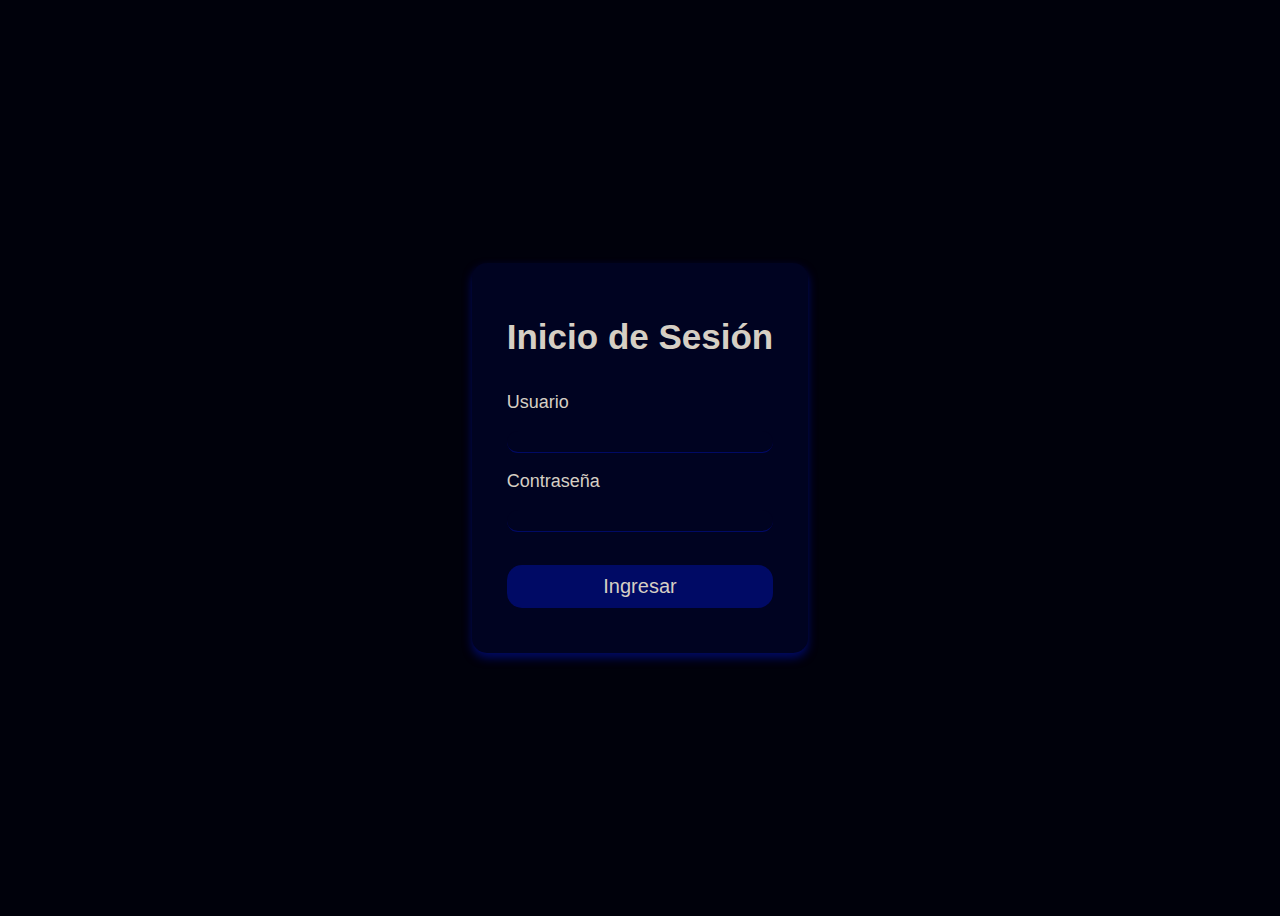
==== html/admin.html @ eee5cd03 "Add files via upload" ====
<!DOCTYPE html>
<html lang="en">
<head>
    <meta charset="UTF-8">
    <meta name="viewport" content="width=device-width, initial-scale=1.0">
    <title>Administrador</title>
    <link rel="stylesheet" href="../css/admin.css">
</head>
<header>
    <nav>
        <h1>Fix&Go</h1>
    <ul>
        <li><a href="admin.html">INICIO</a></li>
        <li><a href="admSolicitud.html">SOLICITUDES</a></li>
        <li><a href="admReseñas.html">RESEÑAS</a></li>
        <li><a href="admRegistrar.html">REGISTRAR TÉCNICO</a></li>
    </ul>
    </nav>
</header>
<body>
<h2>Bienvenido a Fix&Go</h2>
<p>Fix&Go es una nueva alternativa para los servicios de soporte Técnico, estamos aquí para facilitarte la vida si quieres recibir un soporte técnico sin salir de tu casa o si eres un técnico de soporte que quiere trabajar independiente.</p><hr>
<p>Administrador, <br>En esta página tendras acceso a ver todas las solicitudes generadas por parte de los clientes, las reseñas de todos los técnicos y podrás registrar nuevos agentes para soporte.</p>
<h3>Nuestras instalaciones</h3>
<div class="map"><iframe src="https://www.google.com/maps/embed?pb=!1m23!1m12!1m3!1d125355.98456506789!2d-74.84807149070885!3d10.935056163719716!2m3!1f0!2f0!3f0!3m2!1i1024!2i768!4f13.1!4m8!3e6!4m0!4m5!1s0x8ef5cd453b23dfed%3A0xaab989d71edd9f34!2sCl.%2018%20%2339-100%2C%20Soledad%2C%20Atl%C3%A1ntico!3m2!1d10.935067199999999!2d-74.7656696!5e0!3m2!1ses!2sco!4v1727388723490!5m2!1ses!2sco" width="600" height="450" style="border:0;" allowfullscreen="" loading="lazy" referrerpolicy="no-referrer-when-downgrade"></iframe>
    <iframe width="600" height="450" src="https://www.youtube.com/embed/74rohQ60hbk?si=jTlKtdIw9E3rvhoN" title="YouTube video player" frameborder="0" allow="accelerometer; autoplay; clipboard-write; encrypted-media; gyroscope; picture-in-picture; web-share" referrerpolicy="strict-origin-when-cross-origin" allowfullscreen></iframe>
</div>
<div class="pie">   
    Fix&Go <br>
    Correo lospitia@unibarranquilla.edu.co <br>
    Mantenimiento de Sistemas Informáticos <br>
    Barranquilla - Colombia 
</div>
<script src="../js/verificar.js"></script>
</body>
</html>
---- css/admin.css ----
*{
    font-family: 'Trebuchet MS', 'Lucida Sans Unicode', 'Lucida Grande', 'Lucida Sans', Arial, sans-serif;
    padding-left: 7px;
    padding-right: 7px;
}

nav{
    display: flex;
    align-items: center;
    justify-content: space-between;
    font-weight: bold;
}

ul li{
    display: inline-block;
}

a{
    color: white;
    text-decoration: none;
}

a:hover{
    color: #000A65;
}

header{
    background-color:#000321;
}

body h3{
    text-align: center;
}

.map{
    display: flex;
    
    justify-content: center;
}

.pie { 
    text-align: center;  
    background-color: #000321;
    color: white;
} 

header h1{
    color: white;
}
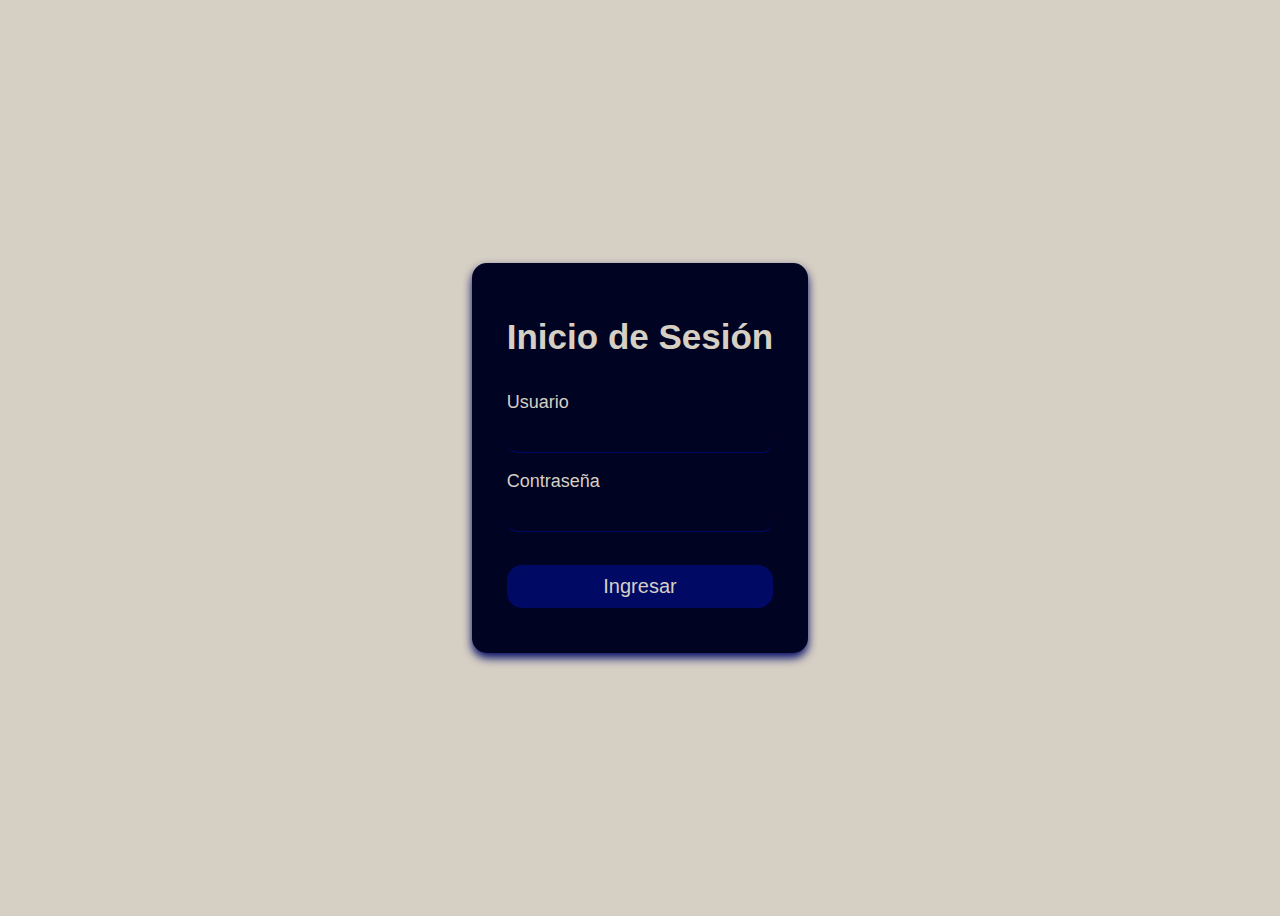
==== commit aeb70efc: "Add files via upload" ====
--- a/html/admin.html
+++ b/html/admin.html
@@ -13,15 +13,21 @@
         <li><a href="admin.html">INICIO</a></li>
         <li><a href="admSolicitud.html">SOLICITUDES</a></li>
         <li><a href="admReseñas.html">RESEÑAS</a></li>
-        <li><a href="admRegistrar.html">REGISTRAR TÉCNICO</a></li>
+        <li><a href="gestion.html">GESTION</a></li>
+        <li><a href="#" onclick="cerrarSesion()">Cerrar Sesión</a></li>
     </ul>
     </nav>
 </header>
 <body>
+    <h2 id="username"></h2>
 <h2>Bienvenido a Fix&Go</h2>
 <p>Fix&Go es una nueva alternativa para los servicios de soporte Técnico, estamos aquí para facilitarte la vida si quieres recibir un soporte técnico sin salir de tu casa o si eres un técnico de soporte que quiere trabajar independiente.</p><hr>
 <p>Administrador, <br>En esta página tendras acceso a ver todas las solicitudes generadas por parte de los clientes, las reseñas de todos los técnicos y podrás registrar nuevos agentes para soporte.</p>
 <h3>Nuestras instalaciones</h3>
+<div id="botones">
+    <button type="button" onclick="ocultar()">Ocultar</button>
+    <button type="button" onclick="mostrar()">Mostrar</button>
+</div>
 <div class="map"><iframe src="https://www.google.com/maps/embed?pb=!1m23!1m12!1m3!1d125355.98456506789!2d-74.84807149070885!3d10.935056163719716!2m3!1f0!2f0!3f0!3m2!1i1024!2i768!4f13.1!4m8!3e6!4m0!4m5!1s0x8ef5cd453b23dfed%3A0xaab989d71edd9f34!2sCl.%2018%20%2339-100%2C%20Soledad%2C%20Atl%C3%A1ntico!3m2!1d10.935067199999999!2d-74.7656696!5e0!3m2!1ses!2sco!4v1727388723490!5m2!1ses!2sco" width="600" height="450" style="border:0;" allowfullscreen="" loading="lazy" referrerpolicy="no-referrer-when-downgrade"></iframe>
     <iframe width="600" height="450" src="https://www.youtube.com/embed/74rohQ60hbk?si=jTlKtdIw9E3rvhoN" title="YouTube video player" frameborder="0" allow="accelerometer; autoplay; clipboard-write; encrypted-media; gyroscope; picture-in-picture; web-share" referrerpolicy="strict-origin-when-cross-origin" allowfullscreen></iframe>
 </div>
@@ -32,5 +38,6 @@
     Barranquilla - Colombia 
 </div>
 <script src="../js/verificar.js"></script>
+<script src="../js/admin.js"></script>
 </body>
 </html>--- a/css/admin.css
+++ b/css/admin.css
@@ -38,7 +38,21 @@
     justify-content: center;
 }
 
+html, body {
+    height: 100%;
+    margin: 0;
+    display: flex;
+    flex-direction: column;
+}
+
+body {
+    flex: 1;
+    display: flex;
+    flex-direction: column;
+}
+
 .pie { 
+    margin-top: auto;
     text-align: center;  
     background-color: #000321;
     color: white;
@@ -46,4 +60,13 @@
 
 header h1{
     color: white;
+}
+
+#botones button{
+    display: flexbox;
+    color: #D6CFC4;
+    background-color: #000A65;
+    padding: 5px 10px;
+    font-size: 13px;
+    cursor: pointer;
 }